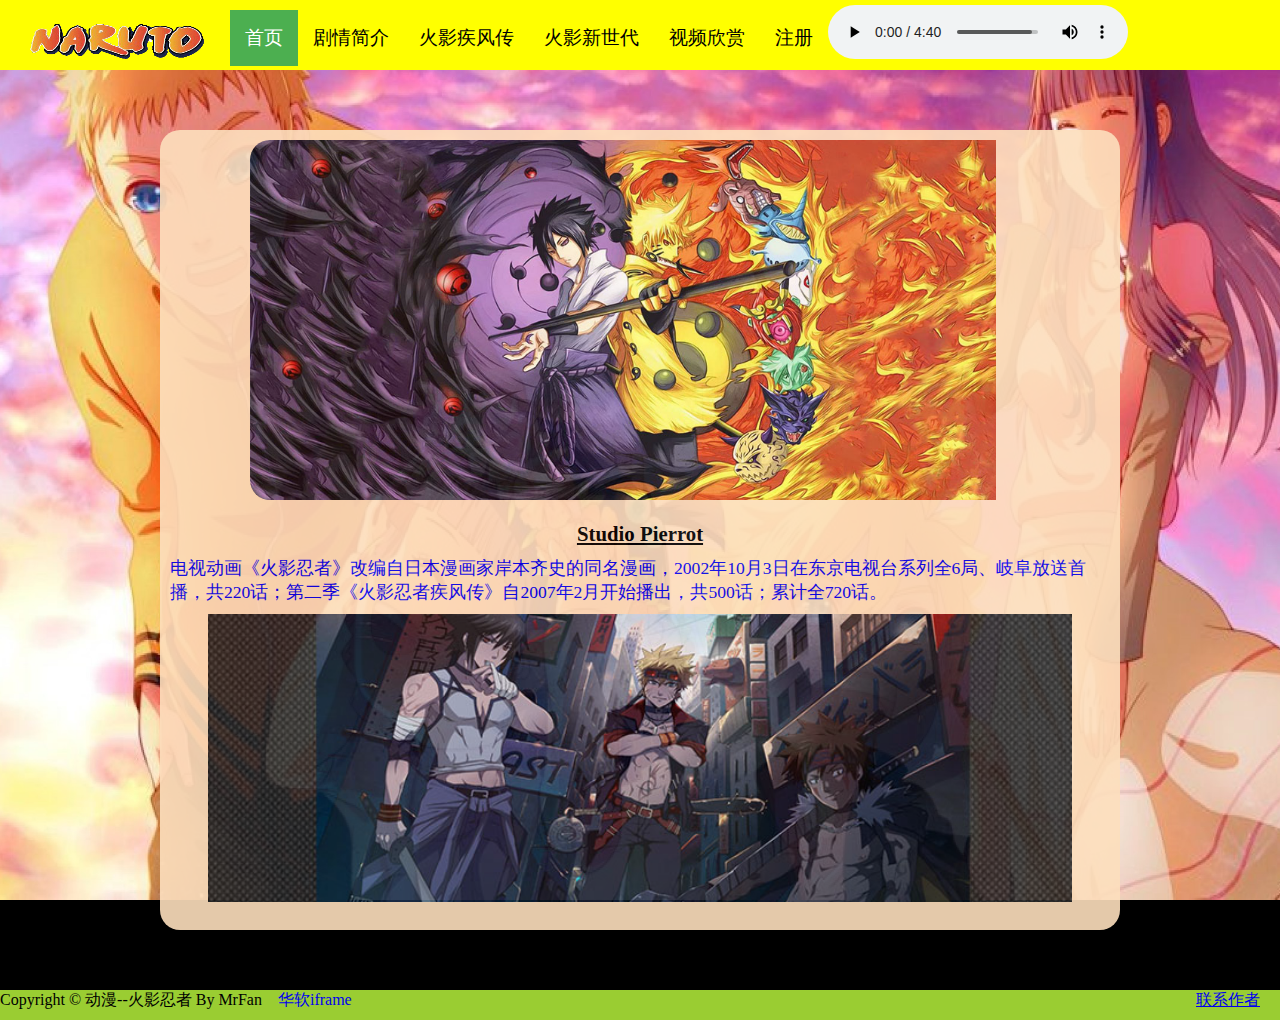
==== index.html @ b1cf133b "提交文件" ====
<!DOCTYPE html>
<html>
	<head>
		<meta charset="utf-8" />
		<meta name="viewport" content="width=device-width, initial-scale=1.0, maximum-scale=1.0, user-scalable=no">
		<title>动漫--火影忍者</title>
		<link href="css/style.css" rel="stylesheet" type="text/css" />
		<link href="css/index.css" rel="stylesheet" type="text/css" />
	</head>
	<body>
		<nav>
			<ul class="sidenav">
				<li>
					<a>
						<img src="img/logo.gif"/>
					</a>
				</li>
				
				<li>
					<a href="index.html" class="active">
						<span >首页</span>
					</a>
				</li>
				
				<li>
					<a href="jianjie.html">
						<span>剧情简介</span>
					</a>
				</li>
				<li>
					<a href="jifengzhuan.html">
						<span>火影疾风传</span>
					</a>
				</li>
				<li>
					<a href="xinshidai.html">
						<span>火影新世代</span>
					</a>
				</li>
				<li>
					<a href="video.html">
						<span>视频欣赏</span>
					</a>
				</li>
	
	
				<li>
					<a href="register.html">
					    <span>注册</span>
					</a>
				</li>
				
				<li>
					<audio width="300" height="200" controls>
						<source src="./video/music.ogg" type="audio/ogg" />
						<source src="./video/music.mp3" type="audio/mp3" />
						<source src="./video/music.wav" type="audio/wav" />
					</audio>
				</li>
			</ul>
		</nav>
		
		<div class="bdimg">
			<section>
					<div id="pictures"></div>
		    		<div class="index_main">
			            <h1>Studio Pierrot </h1>
			            <a href="#">电视动画《火影忍者》改编自日本漫画家岸本齐史的同名漫画，2002年10月3日在东京电视台系列全6局、岐阜放送首播，共220话；第二季《火影忍者疾风传》自2007年2月开始播出，共500话；累计全720话。</a>
			            <p>
			                <img src="img/1.jpg">
			            </p>
		
		       		</div>
			</section>
		</div>
		
		
		<footer>
    		<div id="footer"> Copyright © 动漫--火影忍者  By MrFan</div>
    		<div>
    			<a href="#">联系作者</a>
    		</div>
    		
    		<div class="fu">
				<a href="http://www.seig.edu.cn/" target=1 class="er">&nbsp;&nbsp;&nbsp;&nbsp;华软iframe</a>
				<iframe name=1 class="er"></iframe>
			</div>
    	</footer>
	</body>
</html>
---- css/style.css ----
*{margin:0;padding: 0;box-sizing: border-box;}
body{
	width:100%;
	height: auto;
	position: relative;
	font-size:62.5%;
}
nav{width:100%;height: 70px;background-color: yellow;}
.bdimg{
	background: url(../img/0.jpg) center top no-repeat fixed #000;
	background-size:cover;
	padding-bottom: 20px;
	padding-top: 20px;
}
section{
	 max-width: 960px;
     margin: 0 auto;
     background-color: #fddfbd;
     opacity: 0.9;
     border-radius: 20px;
     height: 800px;
}
footer{
	width:100%;
	height:30px;
	background-color: yellowgreen;
	left:0;
	bottom: 0;
}
nav>ul>li>a>img{width:200px;height:50px;}
ul.sidenav {
    list-style-type: none;
    padding: 0;
    width: 20%;
    background-color: yellow;
    overflow: auto;
    width: 100%;
    height: 90px;
    display: flex;
    flex-wrap: nowrap;
}

ul.sidenav li a {
    /*display: flex;*/
    color: #000;
    padding: 8px 16px;
    text-decoration: none;
    float: left;
    padding: 15px;
    flex-wrap: nowrap;
    font-size:1.2rem;
}
ul.sidenav li:nth-of-type(1) a{
	cursor: pointer;
	pointer-events: none;
}
ul.sidenav li:nth-child(n+2) a{
	cursor: wait;
	margin-top:10px;
}

ul.sidenav li a.active{
    background-color: #4CAF50;
    color: white;
}

ul.sidenav li a:hover {
    background-color: #555;
    color: white;
}
ul.sidenav>li>audio{margin-top:5px}


footer>div:nth-of-type(1){float: left;}
footer>div:nth-of-type(2){float: right;margin-right:20px}

iframe{display: none;position: relative;top:-180px}
.fu>a{text-decoration: none;}
.fu:hover .er{
	color: red;
	display:block;
}

@media (min-width: 1200px) {
	footer{font-size:1rem;}
	.bdimg{height:920px;}
	section{margin-top:40px;}
}
/*中等屏幕*/
@media (min-width: 992px) and (max-width: 1199px) {
	ul.sidenav>li>a>span{display:inline-block;font-size:18px;font-style:italic;}
}
/*超小屏幕 主要是手机*/
@media (min-width: 480px) and (max-width: 767px){
	nav>ul>li>a>img{display: none;}
	ul.sidenav>li>audio{display: none;}
	ul.sidenav>li>a>span{display:inline-block;font-size:0.7rem;font-style:bold;}
	footer{font-size:0.7rem}
}
@media (max-width: 479px) {
	nav>ul>li>a>img{display: none;}
	ul.sidenav>li>audio{display: none;}
	ul.sidenav>li>a>span{display:inline-block;font-size:0.6rem}
	footer{font-size:0.6rem}

}
---- css/index.css ----
@-webkit-keyframes ttt{
	0%{background-image: url(../img/dm2.jpg);}
	50%{background-image: url(../img/dm3.jpg);}
	90%{background-image: url(../img/dm1.jpg);}
	99%{background-image: repeating-radial-gradient(red, yellow 10%, green 15%);}
	100%{background-image: url(../img/dm2.jpg);};
}
#pictures{
	display: inline-block;
	width:80%;
	height:45%;
	margin-bottom:20px;
	margin-left:90px;
	margin-top:10px;;
	background-image: url(../img/dm2.jpg);
	background-size: contain;
	background-repeat: no-repeat;
	border-radius: 20px;
}
#pictures:hover{
	animation:ttt 5s infinite ease-in-out;
}
.index_main>h1{
	text-align: center;
	margin-bottom: 10px;
	font-size:1.3rem;
	text-decoration: underline;
}
.index_main>a{display: block;margin:10px;font-size:1.1rem;text-decoration: none;}
.index_main>p{text-align: center;}
.index_main>p>img{width:90%;}
@media (min-width: 100px) and (max-width: 767px){
	all{font-size:200rem}
	.index_main>p>img{margin-top:50px;height:250px;}
	#pictures{height:20%;}
}
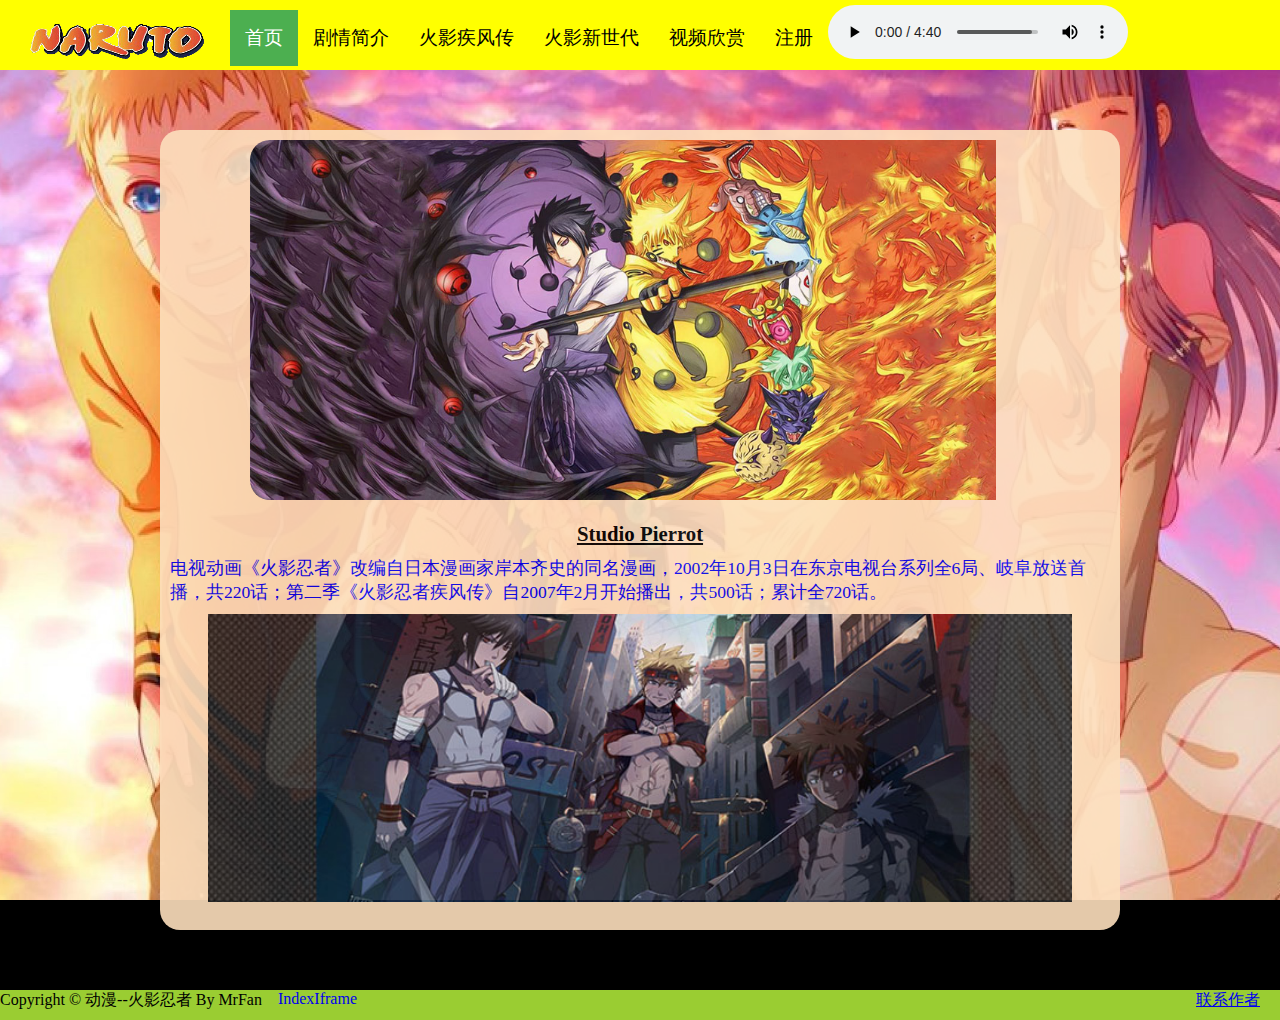
==== commit 569b127e: "Update index.html" ====
--- a/index.html
+++ b/index.html
@@ -82,7 +82,7 @@
     		</div>
     		
     		<div class="fu">
-				<a href="http://www.seig.edu.cn/" target=1 class="er">&nbsp;&nbsp;&nbsp;&nbsp;华软iframe</a>
+				<a href="https://mrfan6.github.io/HTML/index.html" target=1 class="er">&nbsp;&nbsp;&nbsp;&nbsp;IndexIframe</a>
 				<iframe name=1 class="er"></iframe>
 			</div>
     	</footer>
--- a/css/index.css
+++ b/css/index.css
@@ -29,8 +29,13 @@
 .index_main>a{display: block;margin:10px;font-size:1.1rem;text-decoration: none;}
 .index_main>p{text-align: center;}
 .index_main>p>img{width:90%;}
-@media (min-width: 100px) and (max-width: 767px){
+@media (min-width: 480px) and (max-width: 767px){
 	all{font-size:200rem}
 	.index_main>p>img{margin-top:50px;height:250px;}
-	#pictures{height:20%;}
-}+	#pictures{height:20%;padding-right:100px}
+}
+@media (max-width: 479px){
+	all{font-size:200rem}
+	.index_main>p>img{margin-top:50px;height:250px;}
+	#pictures{height:7%;}
+}	